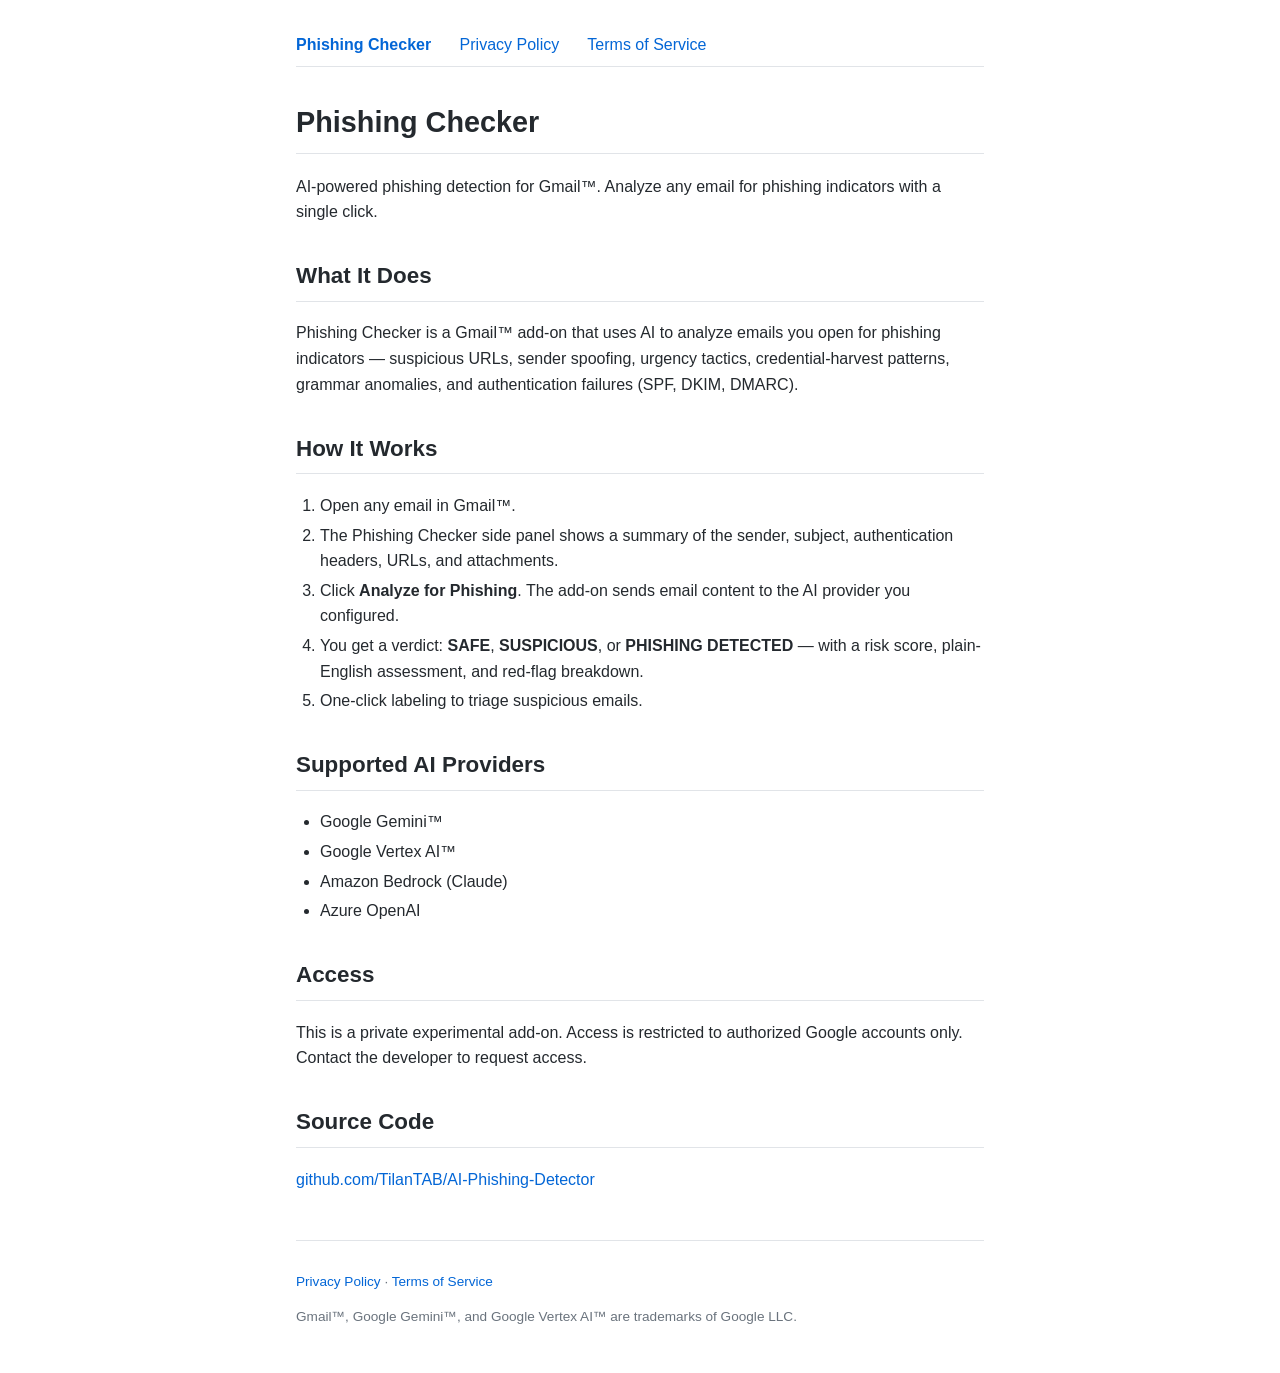
==== docs/index.html @ db429a37 "Add GitHub Pages landing page" ====
<!DOCTYPE html>
<html lang="en">
<head>
  <meta charset="UTF-8">
  <meta name="viewport" content="width=device-width, initial-scale=1.0">
  <title>Phishing Checker — AI Phishing Detector for Gmail™</title>
  <link rel="stylesheet" href="style.css">
</head>
<body>
  <nav class="nav">
    <a href="index.html"><strong>Phishing Checker</strong></a>
    <a href="privacy.html">Privacy Policy</a>
    <a href="terms.html">Terms of Service</a>
  </nav>

  <h1>Phishing Checker</h1>
  <p>AI-powered phishing detection for Gmail™. Analyze any email for phishing indicators with a single click.</p>

  <h2>What It Does</h2>
  <p>Phishing Checker is a Gmail™ add-on that uses AI to analyze emails you open for phishing indicators — suspicious URLs, sender spoofing, urgency tactics, credential-harvest patterns, grammar anomalies, and authentication failures (SPF, DKIM, DMARC).</p>

  <h2>How It Works</h2>
  <ol>
    <li>Open any email in Gmail™.</li>
    <li>The Phishing Checker side panel shows a summary of the sender, subject, authentication headers, URLs, and attachments.</li>
    <li>Click <strong>Analyze for Phishing</strong>. The add-on sends email content to the AI provider you configured.</li>
    <li>You get a verdict: <strong>SAFE</strong>, <strong>SUSPICIOUS</strong>, or <strong>PHISHING DETECTED</strong> — with a risk score, plain-English assessment, and red-flag breakdown.</li>
    <li>One-click labeling to triage suspicious emails.</li>
  </ol>

  <h2>Supported AI Providers</h2>
  <ul>
    <li>Google Gemini™</li>
    <li>Google Vertex AI™</li>
    <li>Amazon Bedrock (Claude)</li>
    <li>Azure OpenAI</li>
  </ul>

  <h2>Access</h2>
  <p>This is a private experimental add-on. Access is restricted to authorized Google accounts only. Contact the developer to request access.</p>

  <h2>Source Code</h2>
  <p><a href="https://github.com/TilanTAB/AI-Phishing-Detector">github.com/TilanTAB/AI-Phishing-Detector</a></p>

  <footer>
    <p><a href="privacy.html">Privacy Policy</a> · <a href="terms.html">Terms of Service</a></p>
    <p>Gmail™, Google Gemini™, and Google Vertex AI™ are trademarks of Google LLC.</p>
  </footer>
</body>
</html>
---- docs/style.css ----
/* Minimal responsive stylesheet for GitHub Pages site */
*,
*::before,
*::after {
  box-sizing: border-box;
}

body {
  font-family: -apple-system, BlinkMacSystemFont, "Segoe UI", Roboto, Helvetica, Arial, sans-serif;
  line-height: 1.6;
  color: #24292e;
  max-width: 720px;
  margin: 0 auto;
  padding: 2rem 1rem;
  background: #fff;
}

h1 {
  border-bottom: 1px solid #e1e4e8;
  padding-bottom: 0.3em;
  font-size: 1.8em;
}

h2 {
  border-bottom: 1px solid #e1e4e8;
  padding-bottom: 0.3em;
  font-size: 1.4em;
  margin-top: 1.5em;
}

h3 {
  font-size: 1.15em;
  margin-top: 1.3em;
}

a {
  color: #0366d6;
  text-decoration: none;
}

a:hover {
  text-decoration: underline;
}

table {
  border-collapse: collapse;
  width: 100%;
  margin: 1em 0;
}

th, td {
  border: 1px solid #e1e4e8;
  padding: 0.5em 0.75em;
  text-align: left;
}

th {
  background: #f6f8fa;
}

code {
  background: #f6f8fa;
  padding: 0.2em 0.4em;
  border-radius: 3px;
  font-size: 0.9em;
}

ul, ol {
  padding-left: 1.5em;
}

li {
  margin-bottom: 0.25em;
}

.nav {
  margin-bottom: 2rem;
  padding-bottom: 0.5rem;
  border-bottom: 1px solid #e1e4e8;
}

.nav a {
  margin-right: 1.5rem;
}

footer {
  margin-top: 3rem;
  padding-top: 1rem;
  border-top: 1px solid #e1e4e8;
  font-size: 0.85em;
  color: #6a737d;
}
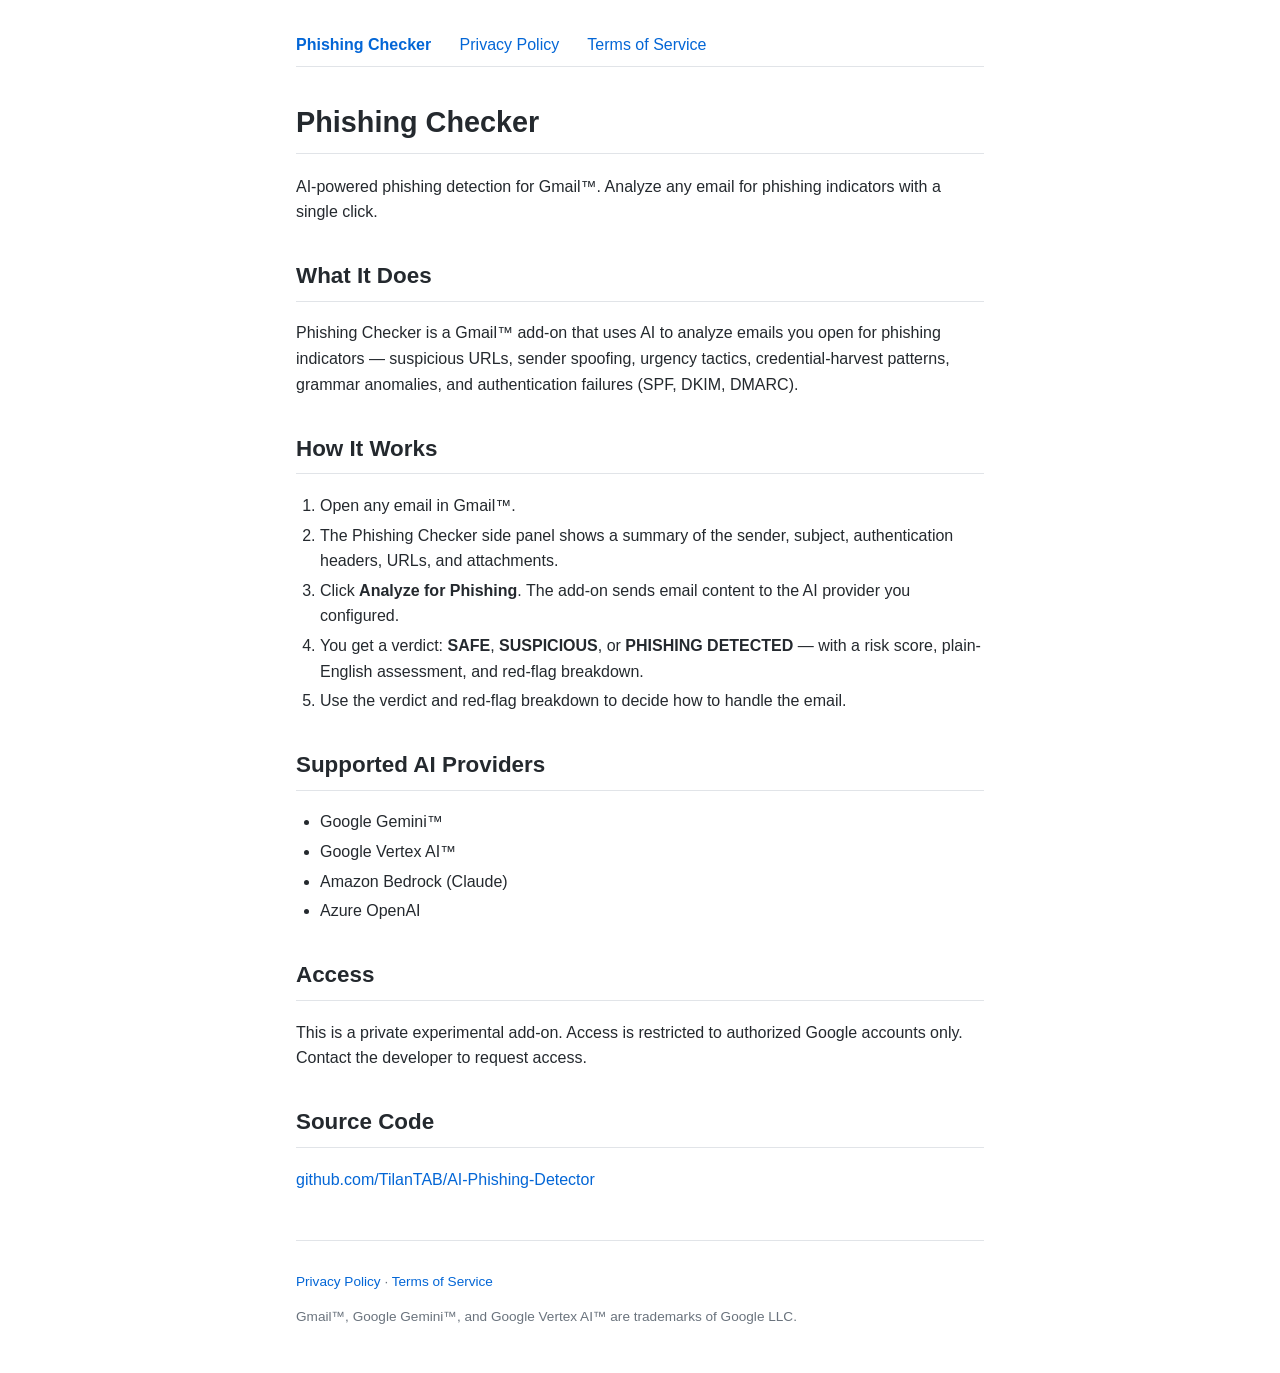
==== commit b6bf5854: "Drop gmail.readonly via metadata scope and add Bedrock API key auth Replaces the restricted gmail.re" ====
--- a/docs/index.html
+++ b/docs/index.html
@@ -3,6 +3,7 @@
 <head>
   <meta charset="UTF-8">
   <meta name="viewport" content="width=device-width, initial-scale=1.0">
+  <meta name="google-site-verification" content="ZrvWIFtvlnYWmugXENQqrndjrfBdItE8J6asnR6jZec" />
   <title>Phishing Checker — AI Phishing Detector for Gmail™</title>
   <link rel="stylesheet" href="style.css">
 </head>
@@ -25,7 +26,7 @@
     <li>The Phishing Checker side panel shows a summary of the sender, subject, authentication headers, URLs, and attachments.</li>
     <li>Click <strong>Analyze for Phishing</strong>. The add-on sends email content to the AI provider you configured.</li>
     <li>You get a verdict: <strong>SAFE</strong>, <strong>SUSPICIOUS</strong>, or <strong>PHISHING DETECTED</strong> — with a risk score, plain-English assessment, and red-flag breakdown.</li>
-    <li>One-click labeling to triage suspicious emails.</li>
+    <li>Use the verdict and red-flag breakdown to decide how to handle the email.</li>
   </ol>
 
   <h2>Supported AI Providers</h2>
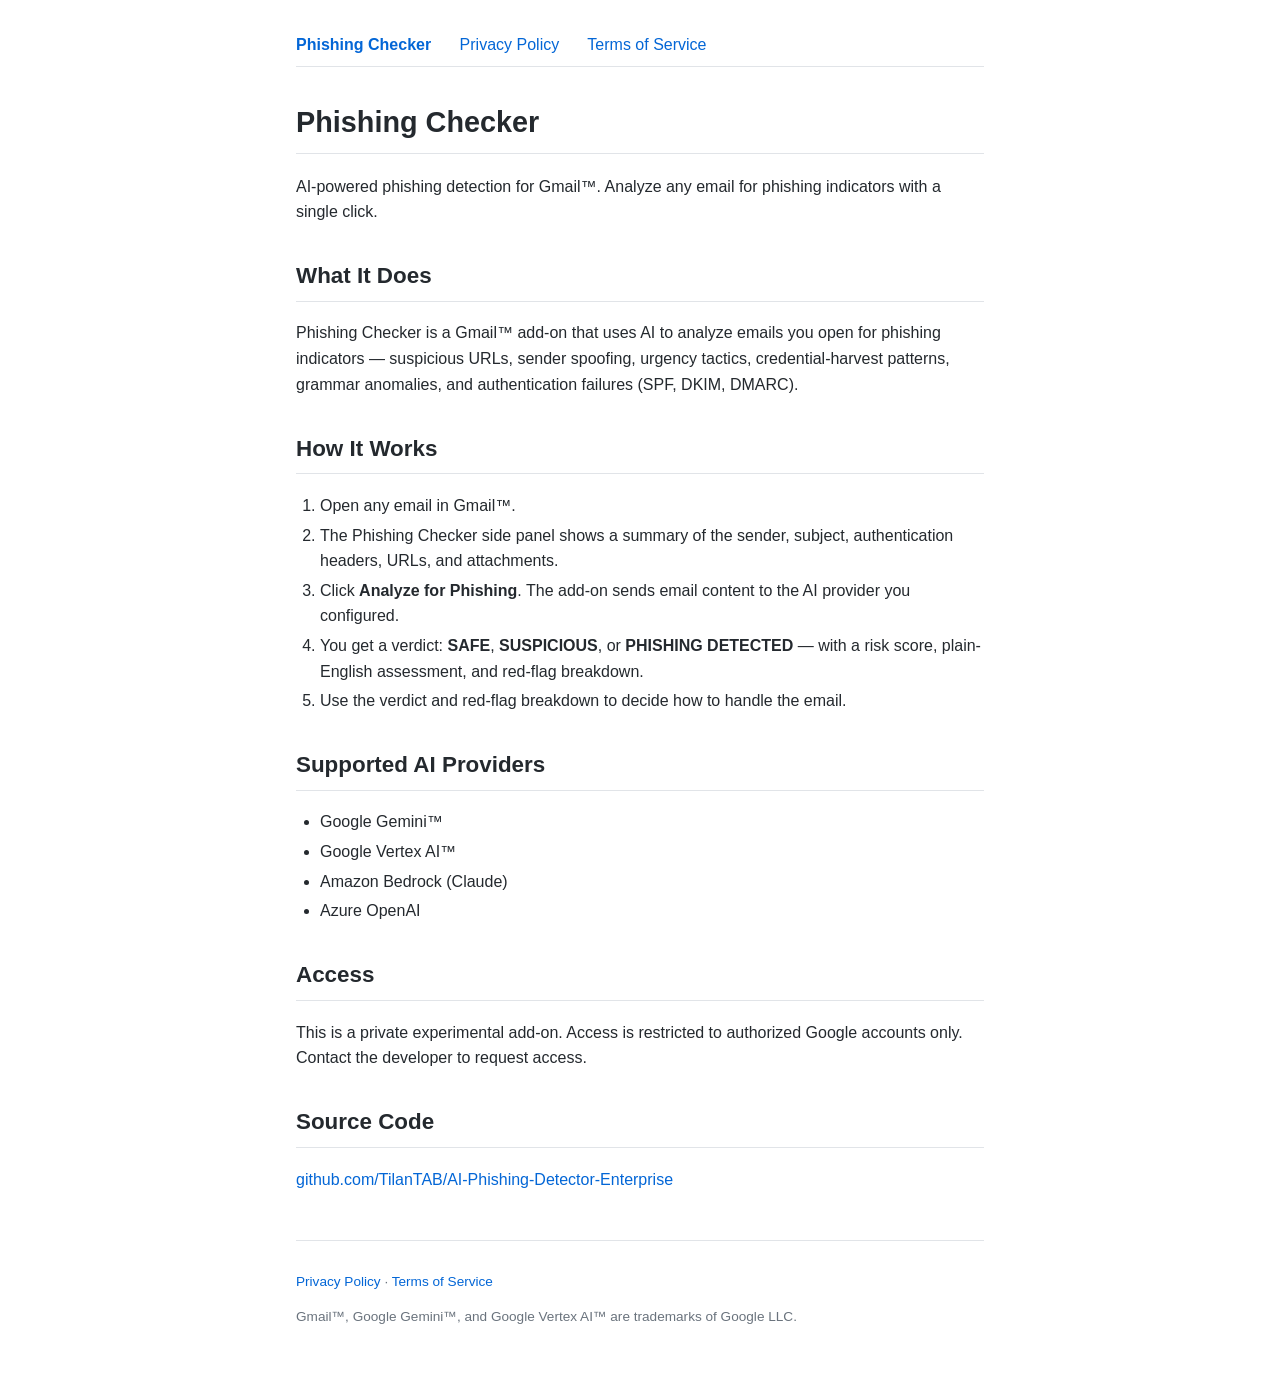
==== commit 2264d996: "chore: repoint repo references to AI-Phishing-Detector-Enterprise; add MIT LICENSE This repo is a st" ====
--- a/docs/index.html
+++ b/docs/index.html
@@ -41,7 +41,7 @@
   <p>This is a private experimental add-on. Access is restricted to authorized Google accounts only. Contact the developer to request access.</p>
 
   <h2>Source Code</h2>
-  <p><a href="https://github.com/TilanTAB/AI-Phishing-Detector">github.com/TilanTAB/AI-Phishing-Detector</a></p>
+  <p><a href="https://github.com/TilanTAB/AI-Phishing-Detector-Enterprise">github.com/TilanTAB/AI-Phishing-Detector-Enterprise</a></p>
 
   <footer>
     <p><a href="privacy.html">Privacy Policy</a> · <a href="terms.html">Terms of Service</a></p>
